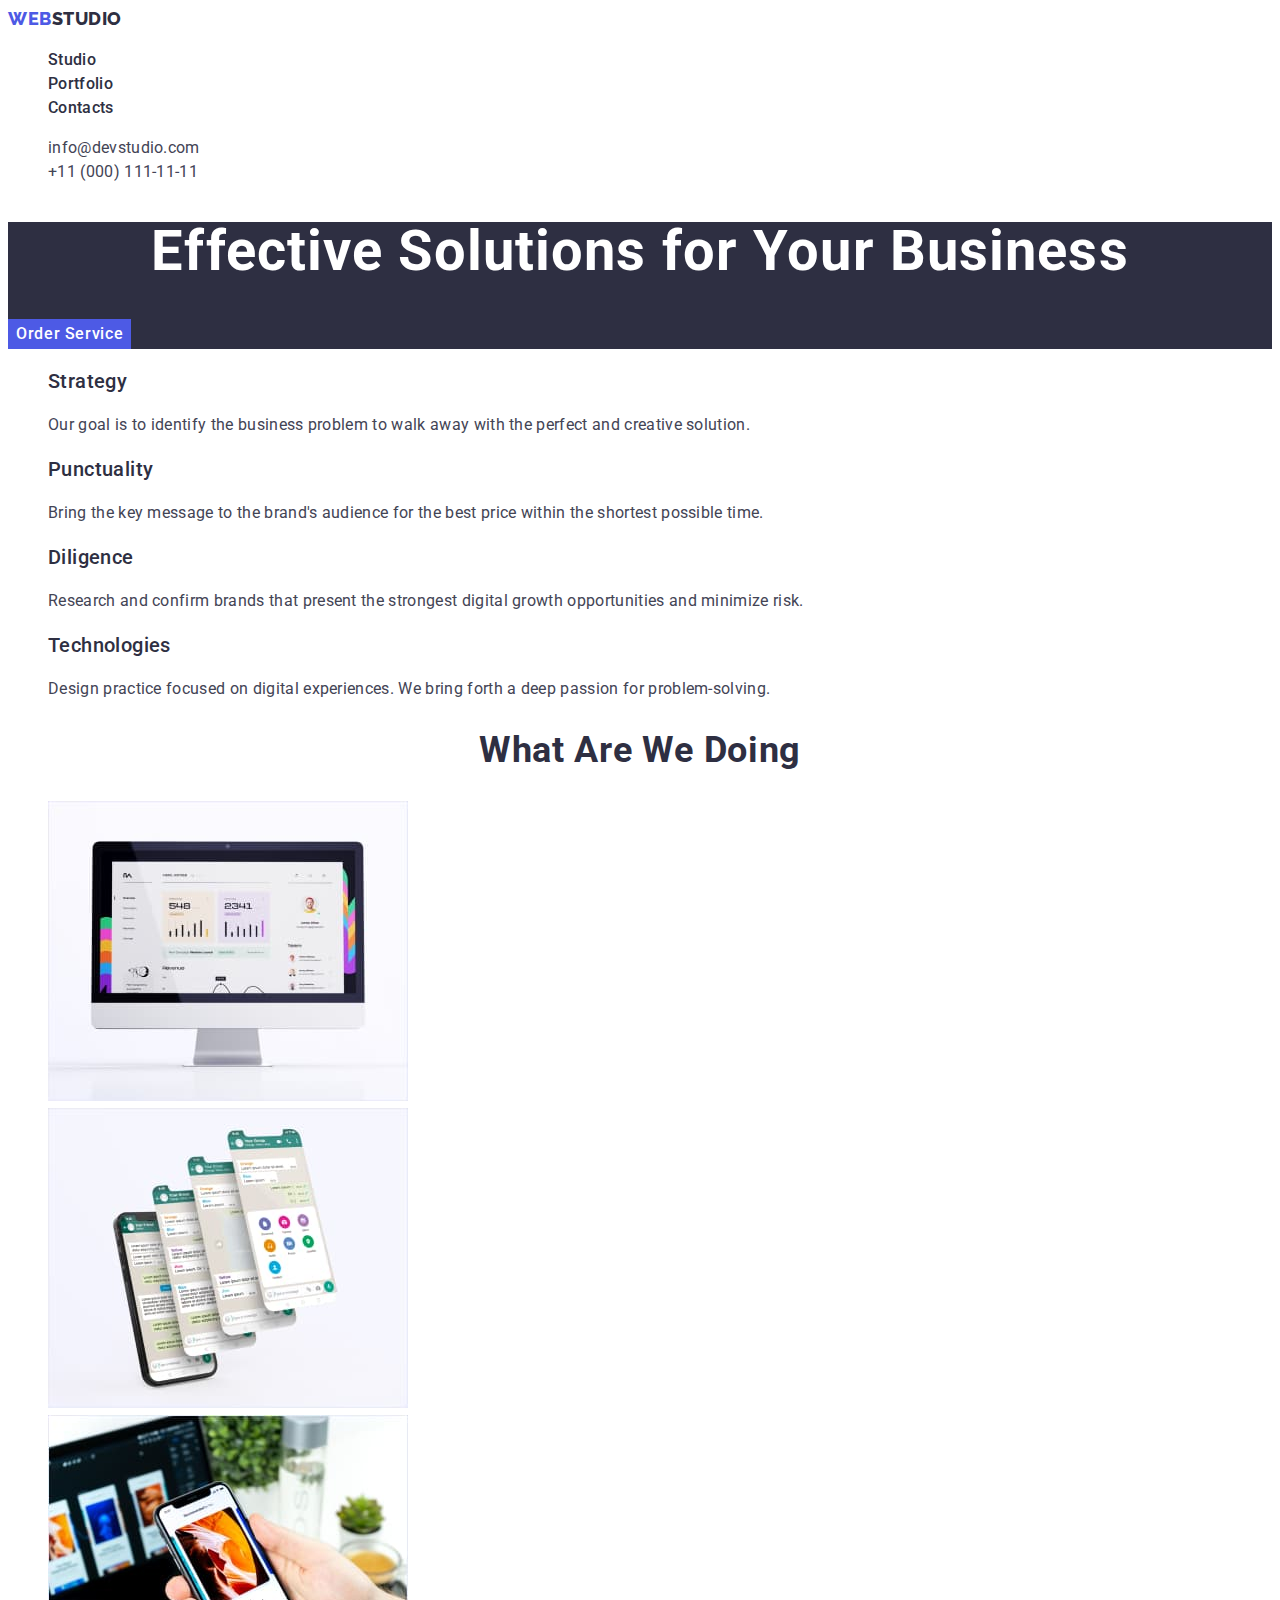
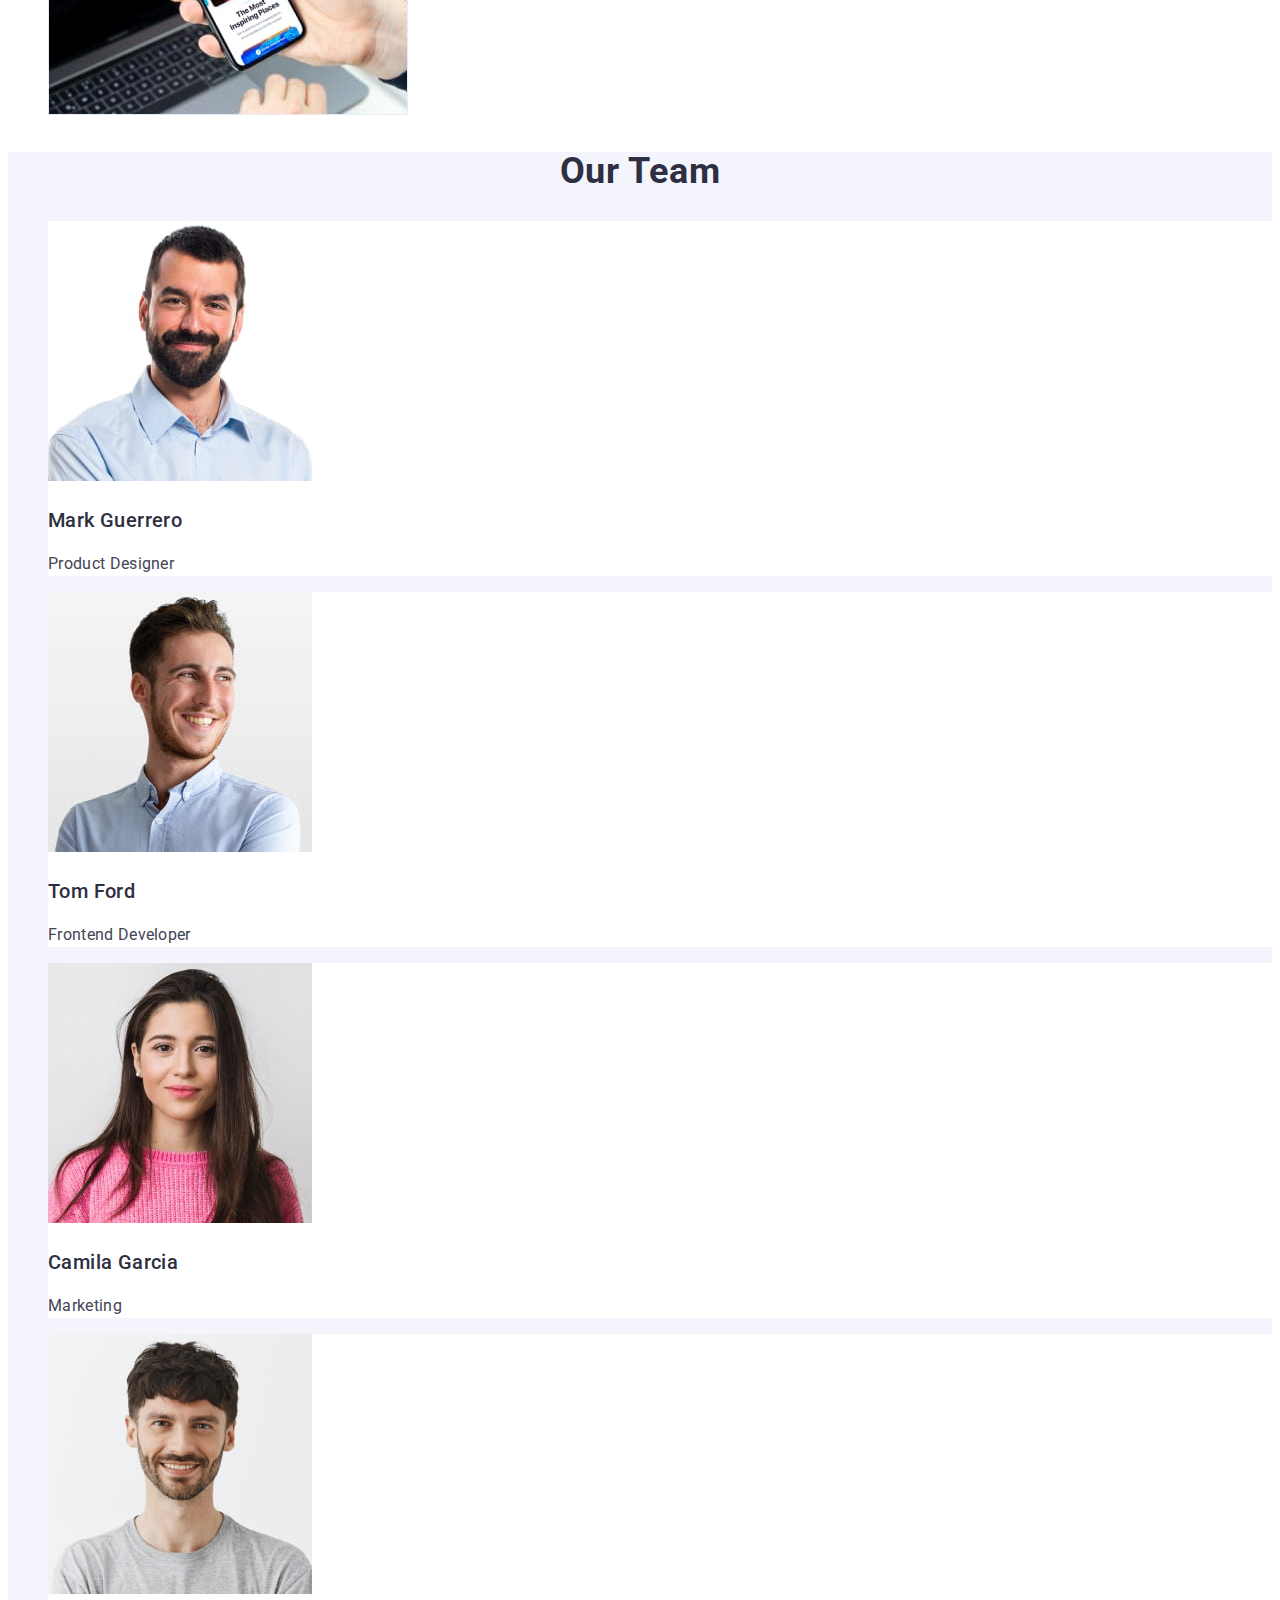
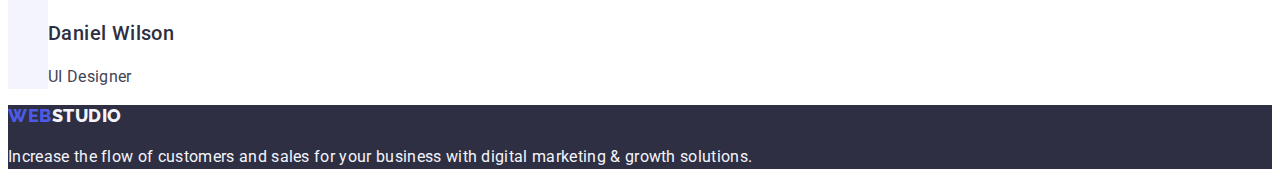
==== index.html @ 444598a2 "Initial commit" ====
<!DOCTYPE html>
<html lang="en">
  <head>
    <meta charset="UTF-8" />
    <meta http-equiv="X-UA-Compatible" content="IE=edge" />
    <meta name="viewport" content="width=device-width, initial-scale=1.0" />
    <meta
      name="description"
      content="Effective Solutions
for Your Business"
    />
    <title>Webstudio</title>
    <link rel="preconnect" href="https://fonts.googleapis.com" />
    <link rel="preconnect" href="https://fonts.gstatic.com" crossorigin />
    <link
      href="https://fonts.googleapis.com/css2?family=Raleway:wght@800&family=Roboto:wght@400;500;700&display=swap"
      rel="stylesheet"
    />
    <!-- Fav icon -->
    <link
      rel="icon"
      type="image/png"
      sizes="32x32"
      href="./images/favicon/favicon.png"
    />
    <link rel="stylesheet" href="./css/styles.css" />
  </head>
  <body class="page">
    <!-- HEADER SECTION -->
    <header class="page-header">
      <nav class="nav">
        <a href="./index.html" class="logo link"
          >Web<span class="logo-studio">Studio</span></a
        >
        <ul class="site-nav list">
          <li>
            <a href="./index.html" class="nav-link link">Studio</a>
          </li>
          <li>
            <a href="./portfolio.html" class="nav-link link">Portfolio</a>
          </li>
          <li><a href="" class="nav-link link">Contacts</a></li>
        </ul>
      </nav>
      <address class="address link">
        <ul class="list">
          <li>
            <a href="mailto:info@devstudio.com" class="address-link link"
              >info@devstudio.com</a
            >
          </li>
          <li>
            <a href="tel:+110001111111" class="address-link link"
              >+11 (000) 111-11-11</a
            >
          </li>
        </ul>
      </address>
    </header>
    <main>
      <!-- hero section -->
      <section class="hero">
        <h1 class="hero-headline">Effective Solutions for Your Business</h1>
        <button type="button" class="button-service">Order Service</button>
      </section>
      <!-- Features -->
      <section class="features">
        <h2 hidden class="features-headline">Features</h2>
        <ul class="list">
          <li class="feature-items">
            <h3 class="features-items-headline">Strategy</h3>
            <p class="features-items-text">
              Our goal is to identify the business problem to walk away with the
              perfect and creative solution.
            </p>
          </li>
          <li>
            <h3 class="features-items-headline">Punctuality</h3>
            <p class="features-items-text">
              Bring the key message to the brand's audience for the best price
              within the shortest possible time.
            </p>
          </li>
          <li>
            <h3 class="features-items-headline">Diligence</h3>
            <p class="features-items-text">
              Research and confirm brands that present the strongest digital
              growth opportunities and minimize risk.
            </p>
          </li>
          <li>
            <h3 class="features-items-headline">Technologies</h3>
            <p class="features-items-text">
              Design practice focused on digital experiences. We bring forth a
              deep passion for problem-solving.
            </p>
          </li>
        </ul>
      </section>
      <!-- What are we doing -->
      <section class="section">
        <h2 class="section-title">What are we doing</h2>
        <ul class="list">
          <li>
            <img
              src="./images/whatarewedoing/computer.jpg"
              alt="display of computer"
              width="360"
              height="300"
            />
          </li>
          <li>
            <img
              src="./images/whatarewedoing/phones.jpg"
              alt="mobile phone with many pages"
              width="360"
              height="300"
            />
          </li>
          <li>
            <img
              src="./images/whatarewedoing/phone.jpg"
              alt="mobile phone in the hand"
              width="360"
              height="300"
            />
          </li>
        </ul>
      </section>
      <!-- Our team -->
      <section class="section-team">
        <h2 class="section-title">Our Team</h2>
        <ul class="list">
          <li class="team-list">
            <img
              class="team-photos"
              src="./images/ourteam/guerrero.jpg"
              alt="Mark Guerrero-Product Designer"
              width="264"
              height="260"
            />
            <h3 class="team-items-headline">Mark Guerrero</h3>
            <p class="team-list-text">Product Designer</p>
          </li>
          <li class="team-list">
            <img
              class="team-photos"
              src="./images/ourteam/ford.jpg"
              alt="Tom Ford-Frontend Developer"
              width="264"
              height="260"
            />
            <h3 class="team-items-headline">Tom Ford</h3>
            <p class="team-list-text">Frontend Developer</p>
          </li>
          <li class="team-list">
            <img
              class="team-photos"
              src="./images/ourteam/garcia.jpg"
              alt="Camila Garcia-Marketing"
              width="264"
              height="260"
            />
            <h3 class="team-items-headline">Camila Garcia</h3>
            <p class="team-list-text">Marketing</p>
          </li>
          <li class="team-list">
            <img
              src="./images/ourteam/wilson.jpg"
              alt="Daniel Wilson-UI Designer"
              width="264"
              height="260"
            />
            <h3 class="team-items-headline">Daniel Wilson</h3>
            <p class="team-list-text">UI Designer</p>
          </li>
        </ul>
      </section>
    </main>
    <!-- Footer -->
    <footer class="footer">
      <a href="./index.html" class="footer-logo link"
        >Web<span class="footer-logo-studio">Studio</span></a
      >
      <p class="footer-text">
        Increase the flow of customers and sales for your business with digital
        marketing & growth solutions.
      </p>
    </footer>
  </body>
</html>
---- css/styles.css ----
:root {
--primary-text-colour: #434455;
--title-text-colour: #2E2F42; 
--accent-colour: #4D5AE5;
--hoover-color: #404BBF;
--primary-bakground-color: #fff;
--secondary-background-color: #F4F4FD;

}

body{
    background-color: #fff;
    color: var(--primary-text-colour);
    font-family: Roboto, sans-serif;
    letter-spacing: 0.02em;
    font-size: 16px;
    line-height: 1.5;
}

.list{
    list-style: none;
}
/* main color of text #2E2F42  */
/* secondary colour of text #434455 */
/* white */
/* emphisis #4D5AE5 */
/* secondary color of background #F4F4FD */
/* logo */
.logo{
    color: var(--accent-colour);
    font-family: "Raleway", sans-serif;
    text-transform: uppercase;
    font-weight: 800;
    font-size: 18px;
    line-height: 1.17;
    text-decoration: none;
    letter-spacing: 0.03em

}
.logo-studio{
    color: var(--title-text-colour)
}

.link{
    text-decoration: none;
}

/* site-nav */

 .nav-link {
    color: var(--title-text-colour);
font-weight: 500;
font-size: 16px;
line-height: 1.5;
 }
 .nav-link:hover,
 .nav-link:focus {
    color: var(--hoover-color);
 }
 .address{
    font-style: normal
 }
 .address-link {
    color: var(--primary-text-colour);
    font-size: 16px;
    line-height: 1.5;
 }

 .address-link:hover,
 .address-link:focus{
    color: var(--hoover-color);
 }
 /* section */
 .section-title{
    color: var(--title-text-colour);
    font-size: 36px;
    line-height: 1.11;
/* identical to box height, or 111% */

text-align: center;
letter-spacing: 0.02em;
text-transform: capitalize;
 }

 /* button */
 .button-service{
    background-color: var(--accent-colour);
    color: var(--primary-bakground-color);
    font-family: "Roboto", sans-serif;
    border-color: transparent;
    font-weight: 500;
    font-size: 16px;
    line-height: 1.5;
    letter-spacing: 0.04em;
    cursor: pointer;
 }
.button-service:hover,
.button-service:focus{
background-color: var(--hoover-color);
}
 /* hero section */
 .hero{
    background-color: var(--title-text-colour);
 }
 .hero-headline{
    color:var(--primary-bakground-color);
    font-size: 56px;
    line-height: 1.07;
    text-align: center;
    letter-spacing: 0.02em
    
 }

 

 /* features section */
 
.features-items-headline{
    color: var(--title-text-colour);
    font-weight: 500;
    font-size: 20px;
    line-height: 1.2;
    letter-spacing: 0.02em
}
.features-items-text{
    color: var(--primary-text-colour);
}

/* What are we doing section */


/* out team */
.section-team{
    background-color: var(--secondary-background-color);
}
.team-items-headline{
    color: var(--title-text-colour);
    font-weight: 500;
    font-size: 20px;
    line-height: 1.2;
    letter-spacing: 0.02em
}
.team-list-text{
    color: var(--primary-text-colour);
    
}
.team-list{
    background-color: var(--primary-bakground-color)}

/* footer */
.footer-logo{
    color: var(--accent-colour);
    font-family: "Raleway", sans-serif;
    text-transform: uppercase;
    font-weight: 800;
    font-size: 18px;
    line-height: 1.17;
    letter-spacing: 0.03em;

}
.footer-logo-studio{
    color: var(--secondary-background-color);
}
.footer{
    background-color: #2E2F42;
}
.footer-text{
    color: var(--secondary-background-color);
}








/**
  |============================
  | Portfolio
  |============================
*/

.portfolio-buttons{
    background-color: var(--secondary-background-color);
    color: #4D5AE5;
    font-family: "Roboto", sans-serif;
    border-color: transparent;
    font-weight: 500;
    font-size: 16px;
    line-height: 1.5;
    letter-spacing: 0.04em;
    cursor: pointer

}

.portfolio-buttons:hover,
.portfolio-buttons:focus{
    background-color: var(--hoover-color);
    color: var(--white-color);
}



.portfolio-title{
    font-weight: 500;
    font-size: 20px;
    line-height: 1.2;
    letter-spacing: 0.02em;
    color: var(--title-text-colour)
}

.portfolio-text{
    font-size: 16px;
    line-height: 1.5;
    letter-spacing: 0.02em;
    color: var(--primary-text-colour);
}
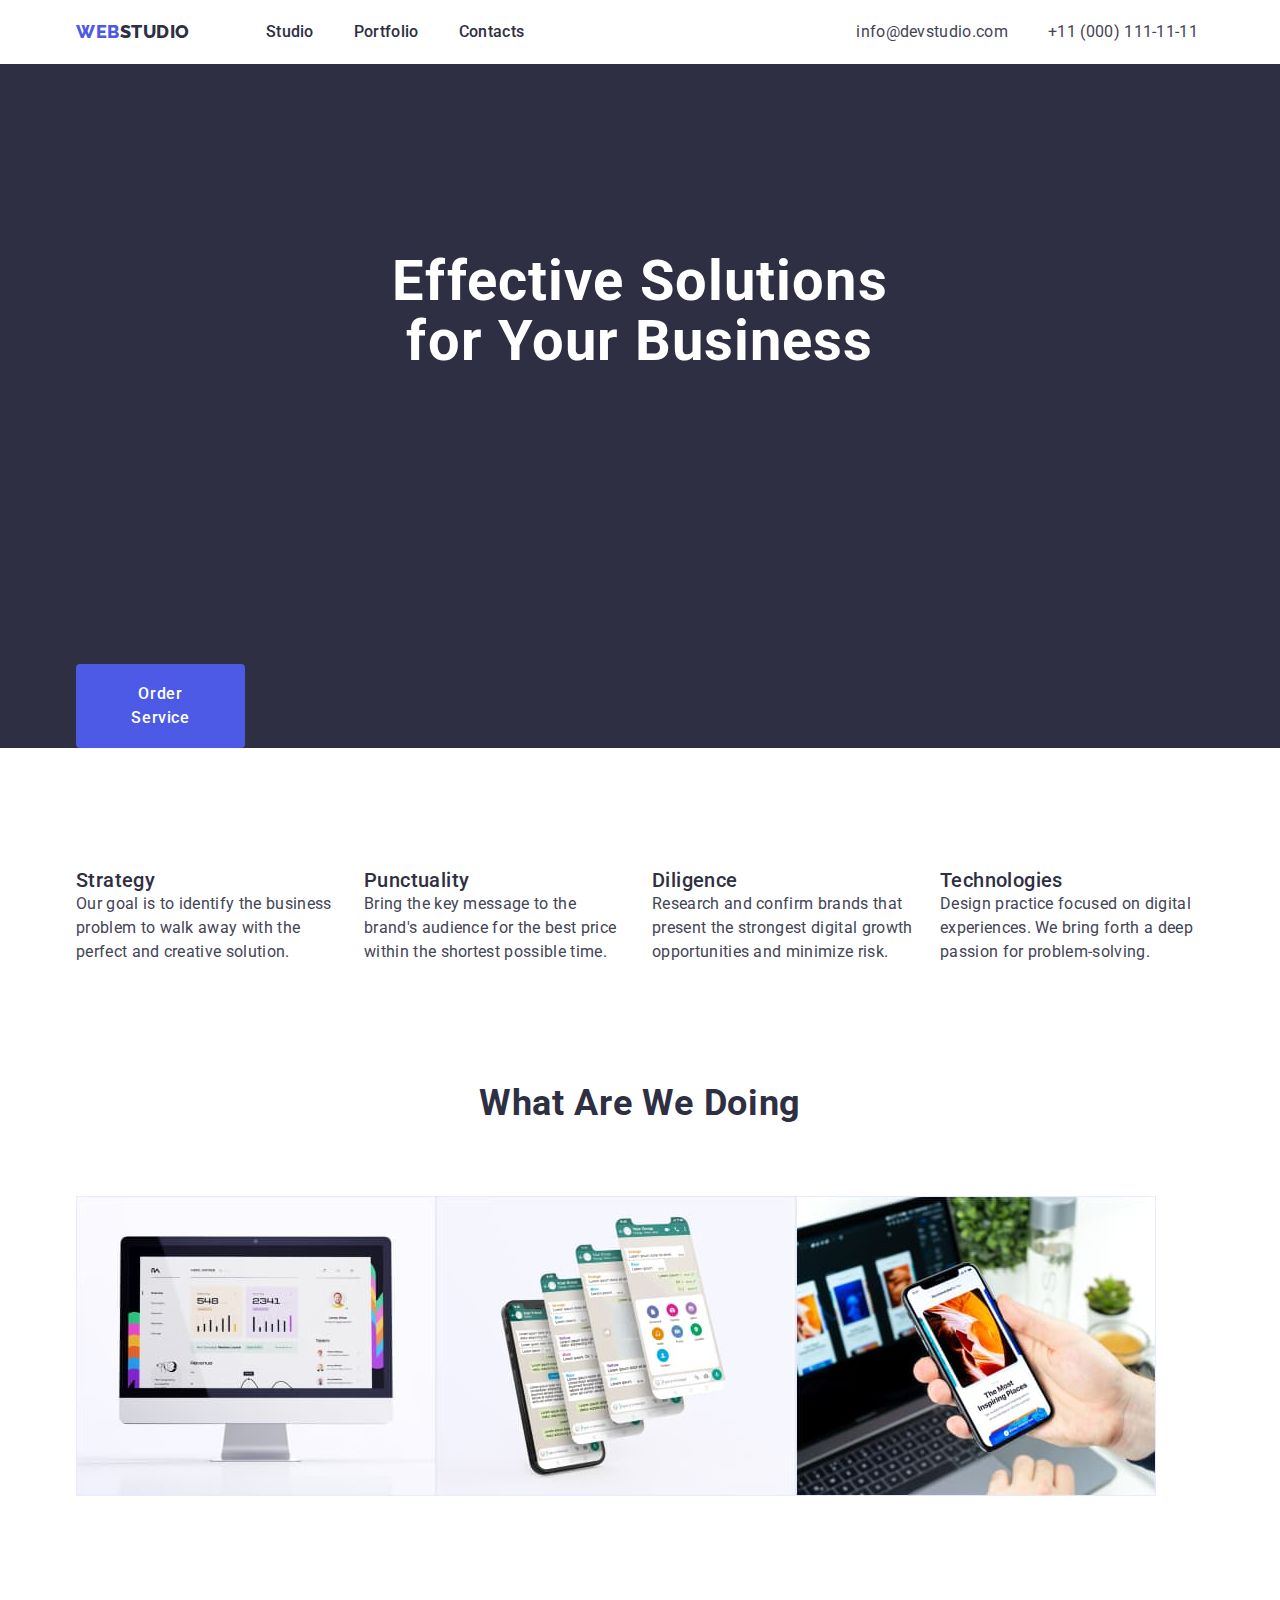
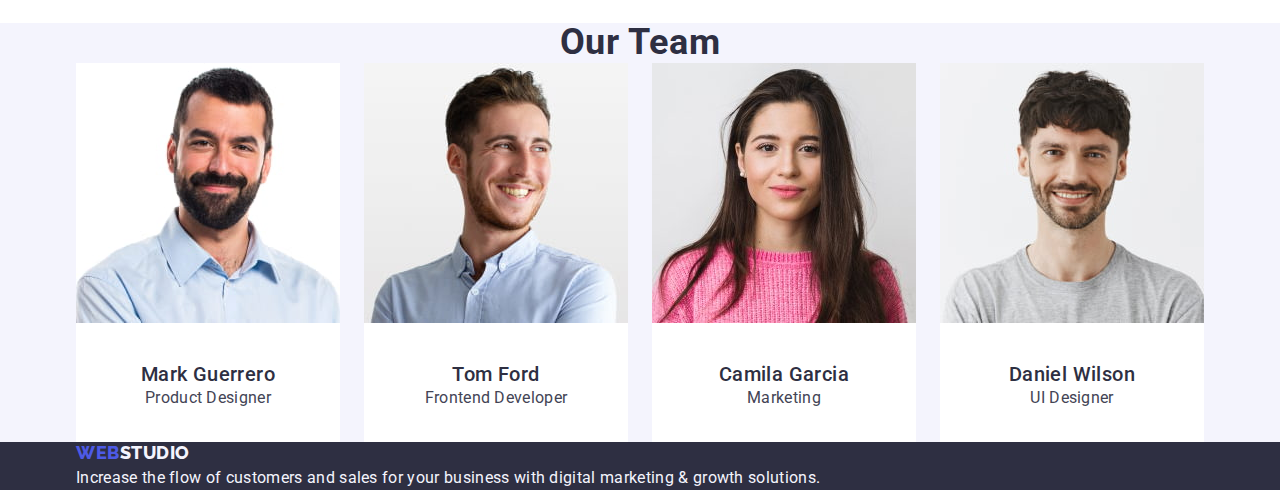
==== commit 2cfbc02e: "flex box" ====
--- a/index.html
+++ b/index.html
@@ -12,6 +12,8 @@
     <title>Webstudio</title>
     <link rel="preconnect" href="https://fonts.googleapis.com" />
     <link rel="preconnect" href="https://fonts.gstatic.com" crossorigin />
+    <!-- normilize -->
+    <link rel="stylesheet" href="https://cdn.jsdelivr.net/npm/modern-normalize@1.1.0/modern-normalize.min.css">
     <link
       href="https://fonts.googleapis.com/css2?family=Raleway:wght@800&family=Roboto:wght@400;500;700&display=swap"
       rel="stylesheet"
@@ -27,46 +29,51 @@
   </head>
   <body class="page">
     <!-- HEADER SECTION -->
-    <header class="page-header">
+    <header class="header">
+      <div  class="container main-nav">
       <nav class="nav">
         <a href="./index.html" class="logo link"
           >Web<span class="logo-studio">Studio</span></a
         >
         <ul class="site-nav list">
-          <li>
+          <li class="nav-item">
             <a href="./index.html" class="nav-link link">Studio</a>
           </li>
-          <li>
+          <li class="nav-item">
             <a href="./portfolio.html" class="nav-link link">Portfolio</a>
-          </li>
+          </li class="nav-item">
           <li><a href="" class="nav-link link">Contacts</a></li>
         </ul>
       </nav>
       <address class="address link">
-        <ul class="list">
-          <li>
+        <ul class="list address-list">
+          <li class="address-item">
             <a href="mailto:info@devstudio.com" class="address-link link"
               >info@devstudio.com</a
             >
           </li>
-          <li>
+          <li class="address-item">
             <a href="tel:+110001111111" class="address-link link"
               >+11 (000) 111-11-11</a
             >
           </li>
         </ul>
       </address>
+    </div>
     </header>
     <main>
       <!-- hero section -->
       <section class="hero">
+        <div  class="container">
         <h1 class="hero-headline">Effective Solutions for Your Business</h1>
         <button type="button" class="button-service">Order Service</button>
+      </div>
       </section>
       <!-- Features -->
       <section class="features">
+        <div  class="container">
         <h2 hidden class="features-headline">Features</h2>
-        <ul class="list">
+        <ul class="feature-list list">
           <li class="feature-items">
             <h3 class="features-items-headline">Strategy</h3>
             <p class="features-items-text">
@@ -74,21 +81,21 @@
               perfect and creative solution.
             </p>
           </li>
-          <li>
+          <li class="feature-items">
             <h3 class="features-items-headline">Punctuality</h3>
             <p class="features-items-text">
               Bring the key message to the brand's audience for the best price
               within the shortest possible time.
             </p>
           </li>
-          <li>
+          <li class="feature-items">
             <h3 class="features-items-headline">Diligence</h3>
             <p class="features-items-text">
               Research and confirm brands that present the strongest digital
               growth opportunities and minimize risk.
             </p>
           </li>
-          <li>
+          <li class="feature-items">
             <h3 class="features-items-headline">Technologies</h3>
             <p class="features-items-text">
               Design practice focused on digital experiences. We bring forth a
@@ -96,11 +103,13 @@
             </p>
           </li>
         </ul>
+      </div>
       </section>
       <!-- What are we doing -->
       <section class="section">
+        <div  class="container">
         <h2 class="section-title">What are we doing</h2>
-        <ul class="list">
+        <ul class="list doing-list">
           <li>
             <img
               src="./images/whatarewedoing/computer.jpg"
@@ -126,12 +135,14 @@
             />
           </li>
         </ul>
+      </div>
       </section>
       <!-- Our team -->
       <section class="section-team">
-        <h2 class="section-title">Our Team</h2>
-        <ul class="list">
-          <li class="team-list">
+        <div  class="container">
+        <h2 class="section-title team-title">Our Team</h2>
+        <ul class="list team-list">
+          <li class="team-items">
             <img
               class="team-photos"
               src="./images/ourteam/guerrero.jpg"
@@ -139,10 +150,12 @@
               width="264"
               height="260"
             />
+            <div class="team-content">
             <h3 class="team-items-headline">Mark Guerrero</h3>
             <p class="team-list-text">Product Designer</p>
-          </li>
-          <li class="team-list">
+          </div>
+          </li>
+          <li class="team-items">
             <img
               class="team-photos"
               src="./images/ourteam/ford.jpg"
@@ -150,10 +163,12 @@
               width="264"
               height="260"
             />
+            <div class="team-content">
             <h3 class="team-items-headline">Tom Ford</h3>
             <p class="team-list-text">Frontend Developer</p>
-          </li>
-          <li class="team-list">
+            </div>
+          </li>
+          <li class="team-items">
             <img
               class="team-photos"
               src="./images/ourteam/garcia.jpg"
@@ -161,24 +176,30 @@
               width="264"
               height="260"
             />
+            <div class="team-content">
             <h3 class="team-items-headline">Camila Garcia</h3>
             <p class="team-list-text">Marketing</p>
-          </li>
-          <li class="team-list">
+            </div>
+          </li>
+          <li class="team-items">
             <img
               src="./images/ourteam/wilson.jpg"
               alt="Daniel Wilson-UI Designer"
               width="264"
               height="260"
             />
+            <div class="team-content">
             <h3 class="team-items-headline">Daniel Wilson</h3>
             <p class="team-list-text">UI Designer</p>
-          </li>
-        </ul>
+            </div>
+          </li>
+        </ul>
+      </div>
       </section>
     </main>
     <!-- Footer -->
     <footer class="footer">
+      <div  class="container">
       <a href="./index.html" class="footer-logo link"
         >Web<span class="footer-logo-studio">Studio</span></a
       >
@@ -186,6 +207,7 @@
         Increase the flow of customers and sales for your business with digital
         marketing & growth solutions.
       </p>
+    </div>
     </footer>
   </body>
 </html>
--- a/css/styles.css
+++ b/css/styles.css
@@ -5,7 +5,6 @@
 --hoover-color: #404BBF;
 --primary-bakground-color: #fff;
 --secondary-background-color: #F4F4FD;
-
 }
 
 body{
@@ -16,6 +15,27 @@
     font-size: 16px;
     line-height: 1.5;
 }
+
+/* reset strart */
+h1,h2,h3,h4,h5,h6,p{
+    margin: 0;
+}
+
+a{
+    text-decoration: none;
+    color: currentColor;
+}
+
+ul{
+    margin: 0;
+    padding: 0;
+    list-style: none;
+
+}
+botton{
+    cursor: pointer
+}
+
 
 .list{
     list-style: none;
@@ -46,12 +66,39 @@
 }
 
 /* site-nav */
+.container{ 
+    width: 1158px;
+    margin-left: auto ;
+    margin-right: auto;
+    padding-left: 15px;
+    padding-right: 15px;
+}
+.main-nav{
+    display: flex;
+    align-items: center;
+}
+.nav{
+    display: flex;
+    align-items: center;
+}
+.site-nav{
+    display: flex;
+    margin-left: 76px;
+}
+
+.nav-item:not(:last-child){
+    margin-right: 40px;
+}
 
  .nav-link {
+    display: block;
+    padding-top: 20px;
+    padding-bottom: 20px;
+
     color: var(--title-text-colour);
-font-weight: 500;
-font-size: 16px;
-line-height: 1.5;
+    font-weight: 500;
+    font-size: 16px;
+    line-height: 1.5;
  }
  .nav-link:hover,
  .nav-link:focus {
@@ -60,7 +107,19 @@
  .address{
     font-style: normal
  }
+
+.address-list{
+    display: flex;
+    margin-left: 332px;
+
+}
+
+.address-item + .address-item{
+    margin-left: 40px;
+}
+
  .address-link {
+    display: block;
     color: var(--primary-text-colour);
     font-size: 16px;
     line-height: 1.5;
@@ -75,11 +134,11 @@
     color: var(--title-text-colour);
     font-size: 36px;
     line-height: 1.11;
-/* identical to box height, or 111% */
-
-text-align: center;
-letter-spacing: 0.02em;
-text-transform: capitalize;
+    text-align: center;
+    letter-spacing: 0.02em;
+    text-transform: capitalize;
+
+
  }
 
  /* button */
@@ -93,6 +152,14 @@
     line-height: 1.5;
     letter-spacing: 0.04em;
     cursor: pointer;
+
+    
+    padding: 16px 32px;
+    width: 169px;
+    border-radius: 4px;
+    margin-left: auto;
+    margin-right: auto;
+
  }
 .button-service:hover,
 .button-service:focus{
@@ -107,14 +174,27 @@
     font-size: 56px;
     line-height: 1.07;
     text-align: center;
-    letter-spacing: 0.02em
+    letter-spacing: 0.02em;
+    width: 496px;
+    margin-left: auto;
+    margin-right: auto;
+    padding-top: 188px;
+    padding-bottom: 292px;
     
  }
 
  
 
  /* features section */
- 
+ .feature-list{
+    display: flex;
+    margin-top: 120px;
+    margin-bottom: 120px;
+ }
+
+ .feature-items:not(:last-child){
+    margin-right: 24px;
+ }
 .features-items-headline{
     color: var(--title-text-colour);
     font-weight: 500;
@@ -124,14 +204,32 @@
 }
 .features-items-text{
     color: var(--primary-text-colour);
+    width: 264px;
 }
 
 /* What are we doing section */
-
+.doing-list{
+    display: flex;
+    margin-top: 72px;
+    margin-bottom: 120px;
+}
 
 /* out team */
+.team-list{
+    display: flex;
+}
+.team-items:not(:last-child){
+    margin-right: 24px;
+}
+
+
 .section-team{
     background-color: var(--secondary-background-color);
+}
+.team-content{
+    width: 232px;
+    margin: 32px 16px;
+    text-align: center;
 }
 .team-items-headline{
     color: var(--title-text-colour);
@@ -144,10 +242,11 @@
     color: var(--primary-text-colour);
     
 }
-.team-list{
+.team-items{
     background-color: var(--primary-bakground-color)}
 
 /* footer */
+
 .footer-logo{
     color: var(--accent-colour);
     font-family: "Raleway", sans-serif;
@@ -160,6 +259,7 @@
 }
 .footer-logo-studio{
     color: var(--secondary-background-color);
+    
 }
 .footer{
     background-color: #2E2F42;
@@ -180,7 +280,10 @@
   | Portfolio
   |============================
 */
-
+.portfolio-list-button{
+    display: flex;
+
+}
 .portfolio-buttons{
     background-color: var(--secondary-background-color);
     color: #4D5AE5;
@@ -200,7 +303,12 @@
     color: var(--white-color);
 }
 
-
+.portfolio-list-works{
+    display: flex;
+    flex-wrap: wrap;
+    row-gap: 48px;
+    column-gap: 24px;
+}
 
 .portfolio-title{
     font-weight: 500;
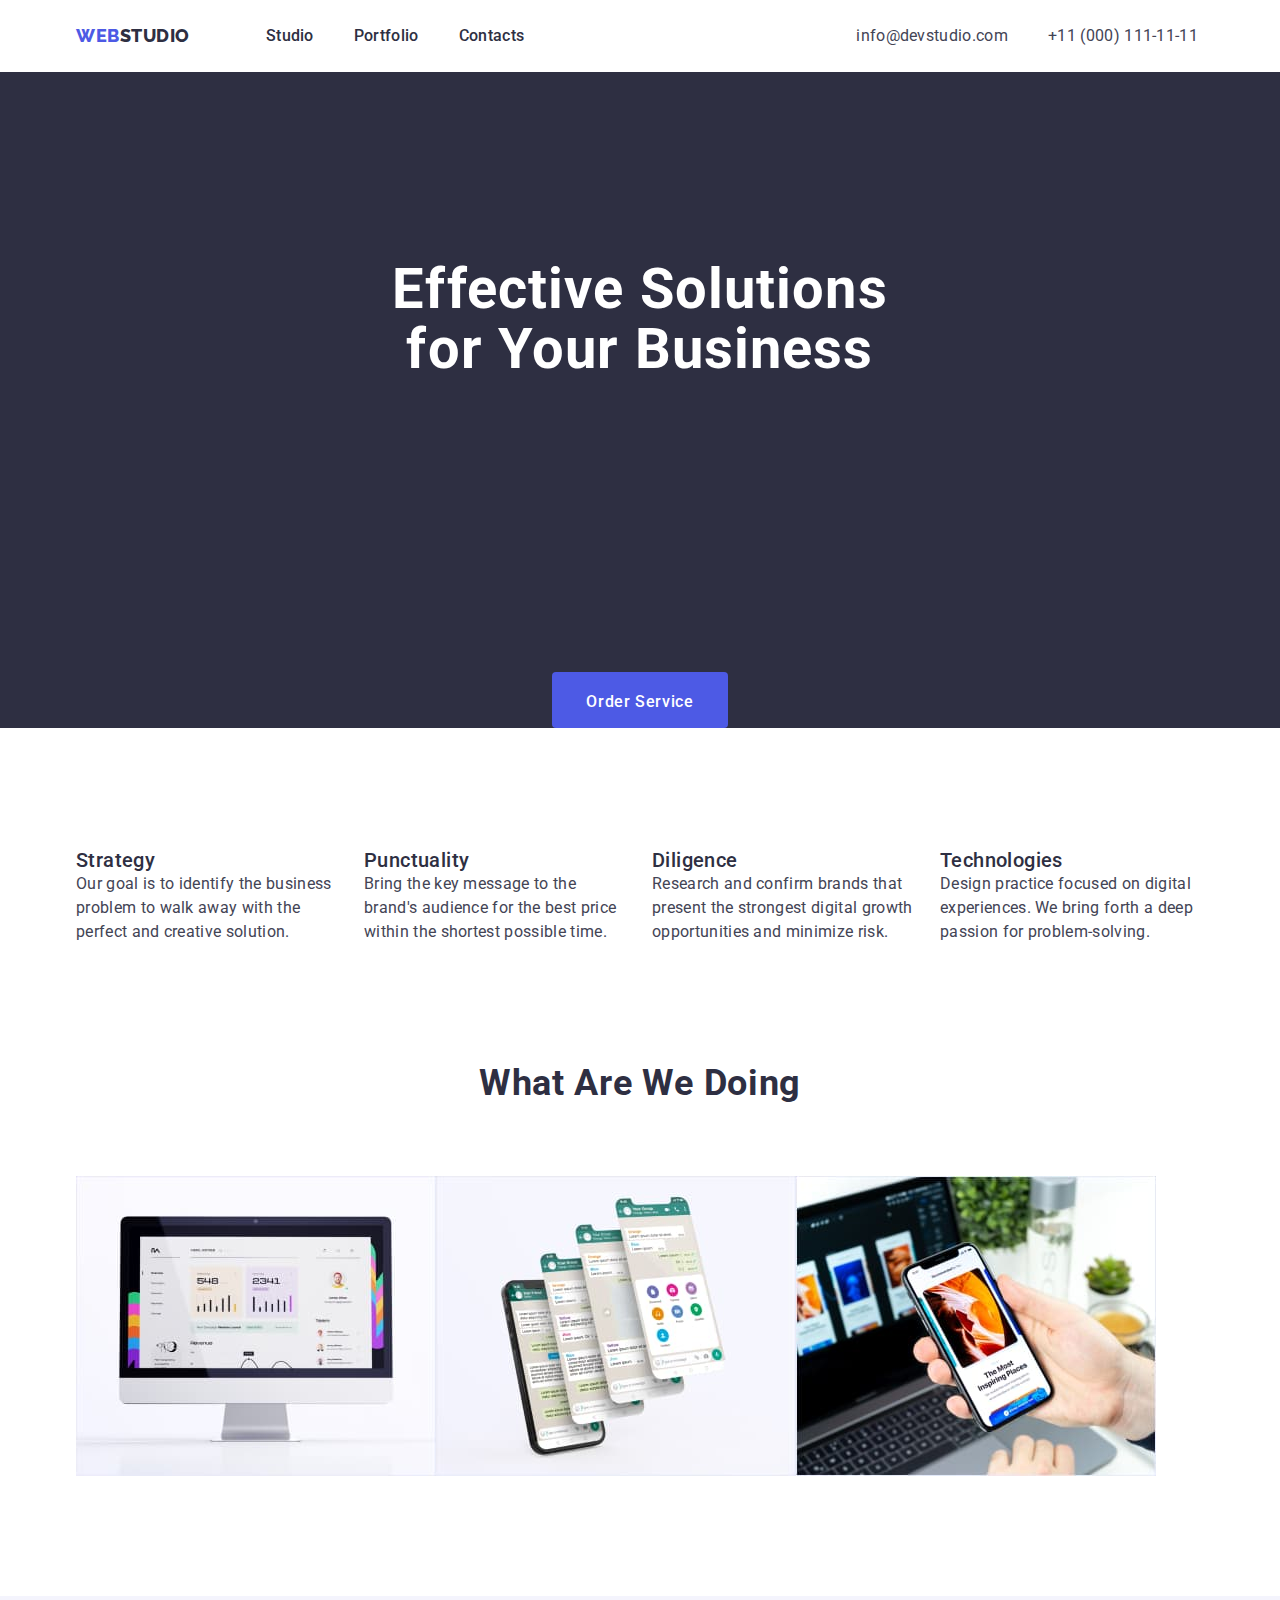
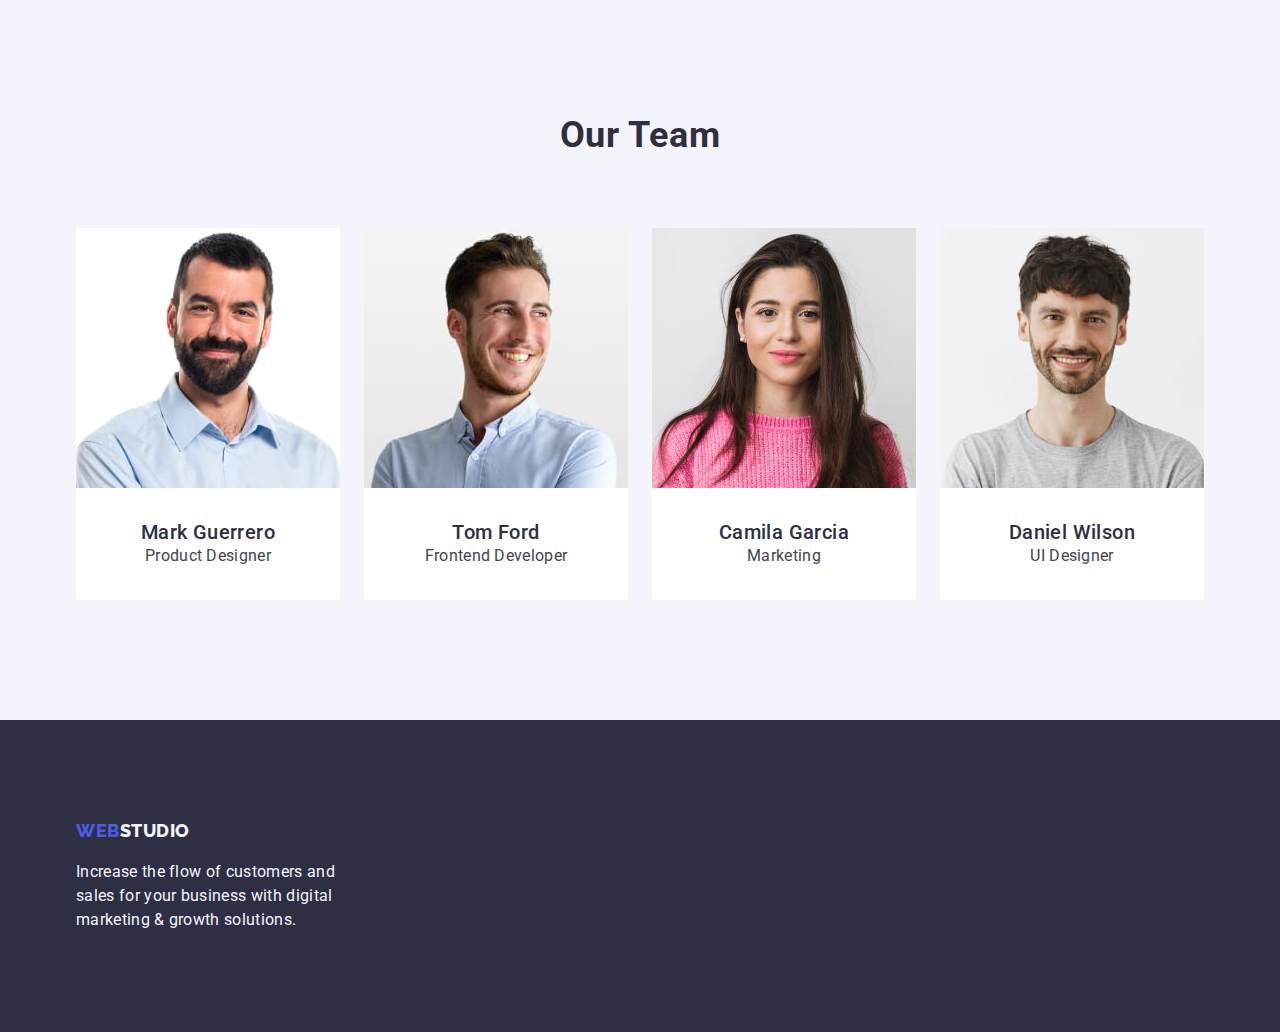
==== commit b767fc52: "flexbox" ====
--- a/index.html
+++ b/index.html
@@ -199,7 +199,7 @@
     </main>
     <!-- Footer -->
     <footer class="footer">
-      <div  class="container">
+      <div  class="container footer-flex">
       <a href="./index.html" class="footer-logo link"
         >Web<span class="footer-logo-studio">Studio</span></a
       >
--- a/css/styles.css
+++ b/css/styles.css
@@ -5,6 +5,7 @@
 --hoover-color: #404BBF;
 --primary-bakground-color: #fff;
 --secondary-background-color: #F4F4FD;
+--portfolio-images-gap: 24px
 }
 
 body{
@@ -36,6 +37,10 @@
     cursor: pointer
 }
 
+img{
+    display: block;
+    width: 100%;
+}
 
 .list{
     list-style: none;
@@ -92,8 +97,8 @@
 
  .nav-link {
     display: block;
-    padding-top: 20px;
-    padding-bottom: 20px;
+    padding-top: 24px;
+    padding-bottom: 24px;
 
     color: var(--title-text-colour);
     font-weight: 500;
@@ -143,6 +148,9 @@
 
  /* button */
  .button-service{
+    display: flex;
+    margin: 0 auto;
+
     background-color: var(--accent-colour);
     color: var(--primary-bakground-color);
     font-family: "Roboto", sans-serif;
@@ -155,10 +163,9 @@
 
     
     padding: 16px 32px;
-    width: 169px;
+    min-width: 169px;
+    height: 56px;
     border-radius: 4px;
-    margin-left: auto;
-    margin-right: auto;
 
  }
 .button-service:hover,
@@ -215,8 +222,15 @@
 }
 
 /* out team */
+
+.team-title{
+    padding-top: 120px;
+    padding-bottom: 72px;
+}
+
 .team-list{
     display: flex;
+    padding-bottom: 120px;
 }
 .team-items:not(:last-child){
     margin-right: 24px;
@@ -246,6 +260,11 @@
     background-color: var(--primary-bakground-color)}
 
 /* footer */
+
+.footer-flex{
+    padding-top: 100px;
+    padding-bottom: 100px;
+}
 
 .footer-logo{
     color: var(--accent-colour);
@@ -266,6 +285,8 @@
 }
 .footer-text{
     color: var(--secondary-background-color);
+    width: 264px;
+    padding-top: 16px;
 }
 
 
@@ -280,8 +301,17 @@
   | Portfolio
   |============================
 */
+
 .portfolio-list-button{
     display: flex;
+    min-width: 586px;
+
+    margin-left: auto;
+    margin-right: auto;
+    justify-content: center;
+    padding-top: 96px;
+    padding-bottom: 72px;
+    
 
 }
 .portfolio-buttons{
@@ -289,12 +319,21 @@
     color: #4D5AE5;
     font-family: "Roboto", sans-serif;
     border-color: transparent;
+    border: 1px solid #E7E9FC;
+    border-radius: 4px;
     font-weight: 500;
     font-size: 16px;
     line-height: 1.5;
     letter-spacing: 0.04em;
-    cursor: pointer
-
+    cursor: pointer;
+    display: flex;
+    padding: 12px 24px;
+    
+
+}
+
+.portfolio-items-button:not(:last-child){
+    margin-right: 24px;
 }
 
 .portfolio-buttons:hover,
@@ -304,18 +343,36 @@
 }
 
 .portfolio-list-works{
+    padding: 0;
+    margin: 0;
+
     display: flex;
     flex-wrap: wrap;
-    row-gap: 48px;
-    column-gap: 24px;
-}
+
+    margin-left: calc( -1 * var(--portfolio-images-gap));
+    margin-top: calc(-1 * var(--portfolio-images-gap));
+    margin-top: 72px;
+    margin-bottom: 120px;
+    
+}
+
+.portfolio-list-works > .items{
+    flex-basis: calc(100% / 3 - 24px);
+    margin-left: var(--portfolio-images-gap);
+    margin-top: var(--portfolio-images-gap);
+}
+
+.cart-thumb{
+border: 1px solid #E7E9FC;
+}
+
 
 .portfolio-title{
     font-weight: 500;
     font-size: 20px;
     line-height: 1.2;
     letter-spacing: 0.02em;
-    color: var(--title-text-colour)
+    color: var(--title-text-colour);
 }
 
 .portfolio-text{
@@ -323,4 +380,10 @@
     line-height: 1.5;
     letter-spacing: 0.02em;
     color: var(--primary-text-colour);
-}
+    margin-top: 8px;
+}
+
+.cart-content{
+padding: 0px 16px;
+margin: 32px 0;
+}
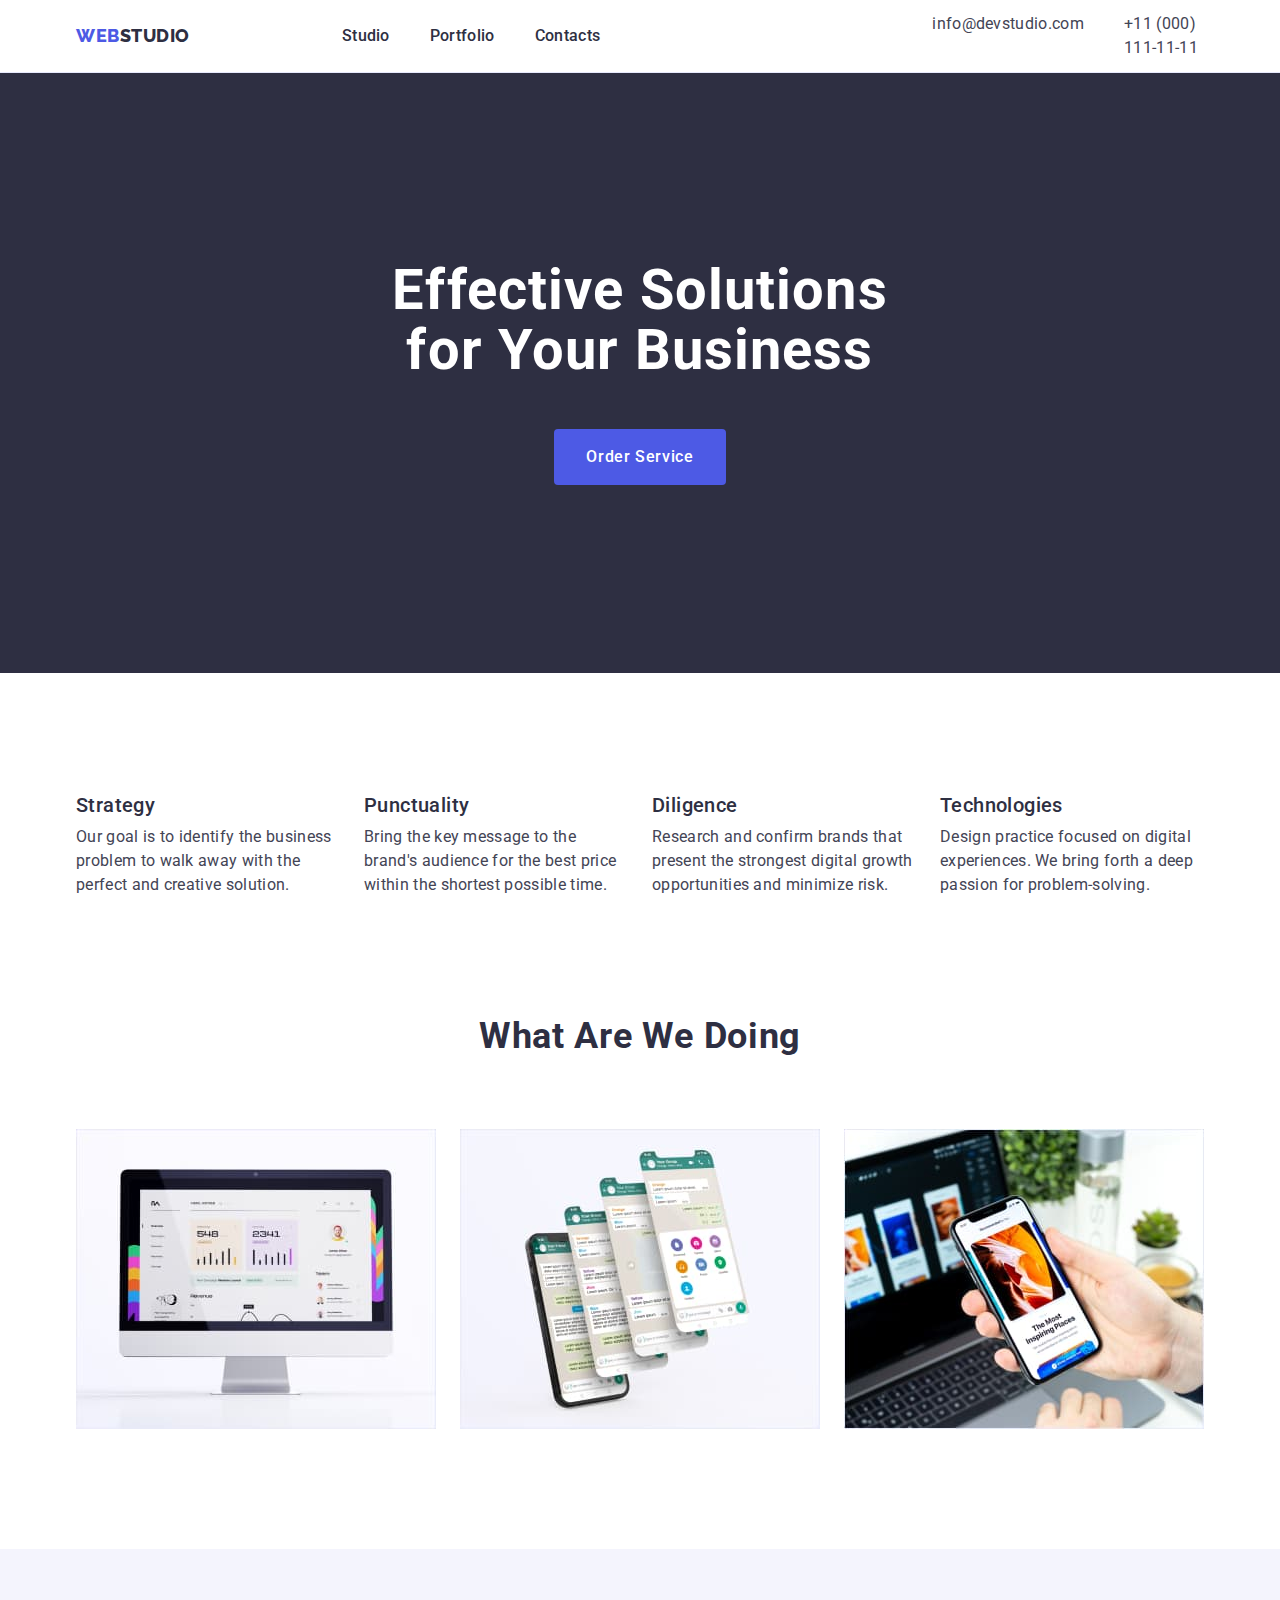
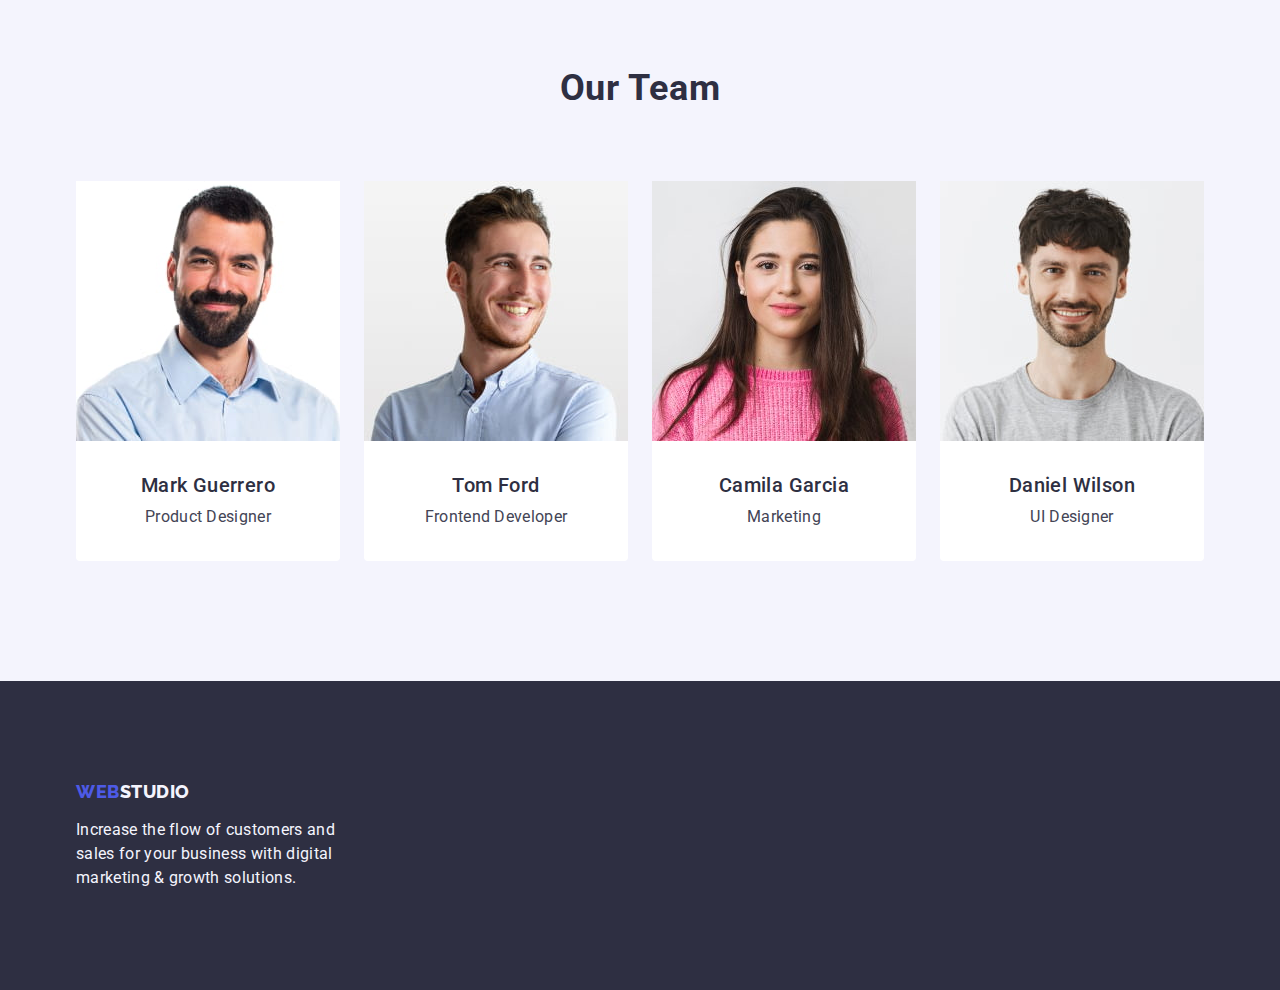
==== commit 64b5653b: "correction" ====
--- a/index.html
+++ b/index.html
@@ -14,6 +14,7 @@
     <link rel="preconnect" href="https://fonts.gstatic.com" crossorigin />
     <!-- normilize -->
     <link rel="stylesheet" href="https://cdn.jsdelivr.net/npm/modern-normalize@1.1.0/modern-normalize.min.css">
+    <link rel="stylesheet" href="./css/styles.css" />
     <link
       href="https://fonts.googleapis.com/css2?family=Raleway:wght@800&family=Roboto:wght@400;500;700&display=swap"
       rel="stylesheet"
@@ -25,7 +26,6 @@
       sizes="32x32"
       href="./images/favicon/favicon.png"
     />
-    <link rel="stylesheet" href="./css/styles.css" />
   </head>
   <body class="page">
     <!-- HEADER SECTION -->
@@ -106,11 +106,11 @@
       </div>
       </section>
       <!-- What are we doing -->
-      <section class="section">
-        <div  class="container">
-        <h2 class="section-title">What are we doing</h2>
+      <section class="section section-doing">
+        <div  class="container">
+        <h2 class="section-title title-doing">What are we doing</h2>
         <ul class="list doing-list">
-          <li>
+          <li class="doing-items">
             <img
               src="./images/whatarewedoing/computer.jpg"
               alt="display of computer"
@@ -118,7 +118,7 @@
               height="300"
             />
           </li>
-          <li>
+          <li class="doing-items">
             <img
               src="./images/whatarewedoing/phones.jpg"
               alt="mobile phone with many pages"
@@ -126,7 +126,7 @@
               height="300"
             />
           </li>
-          <li>
+          <li class="doing-items">
             <img
               src="./images/whatarewedoing/phone.jpg"
               alt="mobile phone in the hand"
--- a/css/styles.css
+++ b/css/styles.css
@@ -59,7 +59,8 @@
     font-size: 18px;
     line-height: 1.17;
     text-decoration: none;
-    letter-spacing: 0.03em
+    letter-spacing: 0.03em;
+    margin-right: 76px
 
 }
 .logo-studio{
@@ -71,6 +72,10 @@
 }
 
 /* site-nav */
+
+.header{
+    border-bottom: 1px solid #e7e9fc
+}
 .container{ 
     width: 1158px;
     margin-left: auto ;
@@ -81,10 +86,12 @@
 .main-nav{
     display: flex;
     align-items: center;
+    
 }
 .nav{
     display: flex;
     align-items: center;
+    
 }
 .site-nav{
     display: flex;
@@ -93,6 +100,7 @@
 
 .nav-item:not(:last-child){
     margin-right: 40px;
+    gap: 40px
 }
 
  .nav-link {
@@ -121,6 +129,7 @@
 
 .address-item + .address-item{
     margin-left: 40px;
+    gap: 40px;
 }
 
  .address-link {
@@ -148,20 +157,21 @@
 
  /* button */
  .button-service{
-    display: flex;
+    display: block;
     margin: 0 auto;
 
     background-color: var(--accent-colour);
     color: var(--primary-bakground-color);
     font-family: "Roboto", sans-serif;
     border-color: transparent;
+    border: none;
     font-weight: 500;
     font-size: 16px;
     line-height: 1.5;
     letter-spacing: 0.04em;
     cursor: pointer;
 
-    
+    margin-top: 48px;
     padding: 16px 32px;
     min-width: 169px;
     height: 56px;
@@ -175,6 +185,7 @@
  /* hero section */
  .hero{
     background-color: var(--title-text-colour);
+    padding: 188px 0
  }
  .hero-headline{
     color:var(--primary-bakground-color);
@@ -182,21 +193,26 @@
     line-height: 1.07;
     text-align: center;
     letter-spacing: 0.02em;
-    width: 496px;
+    max-width: 496px;
     margin-left: auto;
     margin-right: auto;
-    padding-top: 188px;
-    padding-bottom: 292px;
+    
     
  }
 
  
 
  /* features section */
+ .features{
+padding: 120px 0
+ }
+
  .feature-list{
     display: flex;
-    margin-top: 120px;
-    margin-bottom: 120px;
+ }
+
+ .feature-items{
+    gap: 24px;
  }
 
  .feature-items:not(:last-child){
@@ -207,7 +223,8 @@
     font-weight: 500;
     font-size: 20px;
     line-height: 1.2;
-    letter-spacing: 0.02em
+    letter-spacing: 0.02em;
+    margin-bottom: 8px;
 }
 .features-items-text{
     color: var(--primary-text-colour);
@@ -215,56 +232,66 @@
 }
 
 /* What are we doing section */
+.section-doing{
+    padding-bottom: 120px;
+}
+.title-doing{
+    margin-bottom: 72px
+}
 .doing-list{
     display: flex;
     margin-top: 72px;
-    margin-bottom: 120px;
-}
+    gap: 24px;
+    
+}
+
 
 /* out team */
 
 .team-title{
-    padding-top: 120px;
-    padding-bottom: 72px;
+    margin-bottom: 72px
+    
 }
 
 .team-list{
     display: flex;
-    padding-bottom: 120px;
-}
-.team-items:not(:last-child){
-    margin-right: 24px;
-}
+    gap: 24px
+    
+}
+
 
 
 .section-team{
     background-color: var(--secondary-background-color);
+    padding: 120px 0
 }
 .team-content{
     width: 232px;
     margin: 32px 16px;
     text-align: center;
+    
 }
 .team-items-headline{
     color: var(--title-text-colour);
     font-weight: 500;
     font-size: 20px;
     line-height: 1.2;
-    letter-spacing: 0.02em
+    letter-spacing: 0.02em;
+    margin-bottom: 8px
 }
 .team-list-text{
     color: var(--primary-text-colour);
     
 }
 .team-items{
-    background-color: var(--primary-bakground-color)}
+    background-color: var(--primary-bakground-color);
+    border-radius: 0px 0px 4px 4px;
+}
+    
 
 /* footer */
 
-.footer-flex{
-    padding-top: 100px;
-    padding-bottom: 100px;
-}
+
 
 .footer-logo{
     color: var(--accent-colour);
@@ -274,6 +301,8 @@
     font-size: 18px;
     line-height: 1.17;
     letter-spacing: 0.03em;
+    display: inline-block;
+    margin-bottom: 16px;
 
 }
 .footer-logo-studio{
@@ -282,11 +311,11 @@
 }
 .footer{
     background-color: #2E2F42;
+    padding: 100px 0
 }
 .footer-text{
     color: var(--secondary-background-color);
     width: 264px;
-    padding-top: 16px;
 }
 
 
@@ -301,7 +330,9 @@
   | Portfolio
   |============================
 */
-
+.portfolio-page{
+    padding: 96px 120px
+}
 .portfolio-list-button{
     display: flex;
     min-width: 586px;
@@ -309,8 +340,7 @@
     margin-left: auto;
     margin-right: auto;
     justify-content: center;
-    padding-top: 96px;
-    padding-bottom: 72px;
+    margin-bottom: 72px
     
 
 }
@@ -340,6 +370,7 @@
 .portfolio-buttons:focus{
     background-color: var(--hoover-color);
     color: var(--white-color);
+    border: 1px solid transparent
 }
 
 .portfolio-list-works{
@@ -356,12 +387,17 @@
     
 }
 
-.portfolio-list-works > .items{
+.portfolio-list-works{
+/* > .items{ */
     flex-basis: calc(100% / 3 - 24px);
     margin-left: var(--portfolio-images-gap);
     margin-top: var(--portfolio-images-gap);
-}
-
+    column-gap: 24px;
+    row-gap: 48px;
+}
+.portfolio-items{
+    width: calc((100% - 48px) / 3);
+}
 .cart-thumb{
 border: 1px solid #E7E9FC;
 }
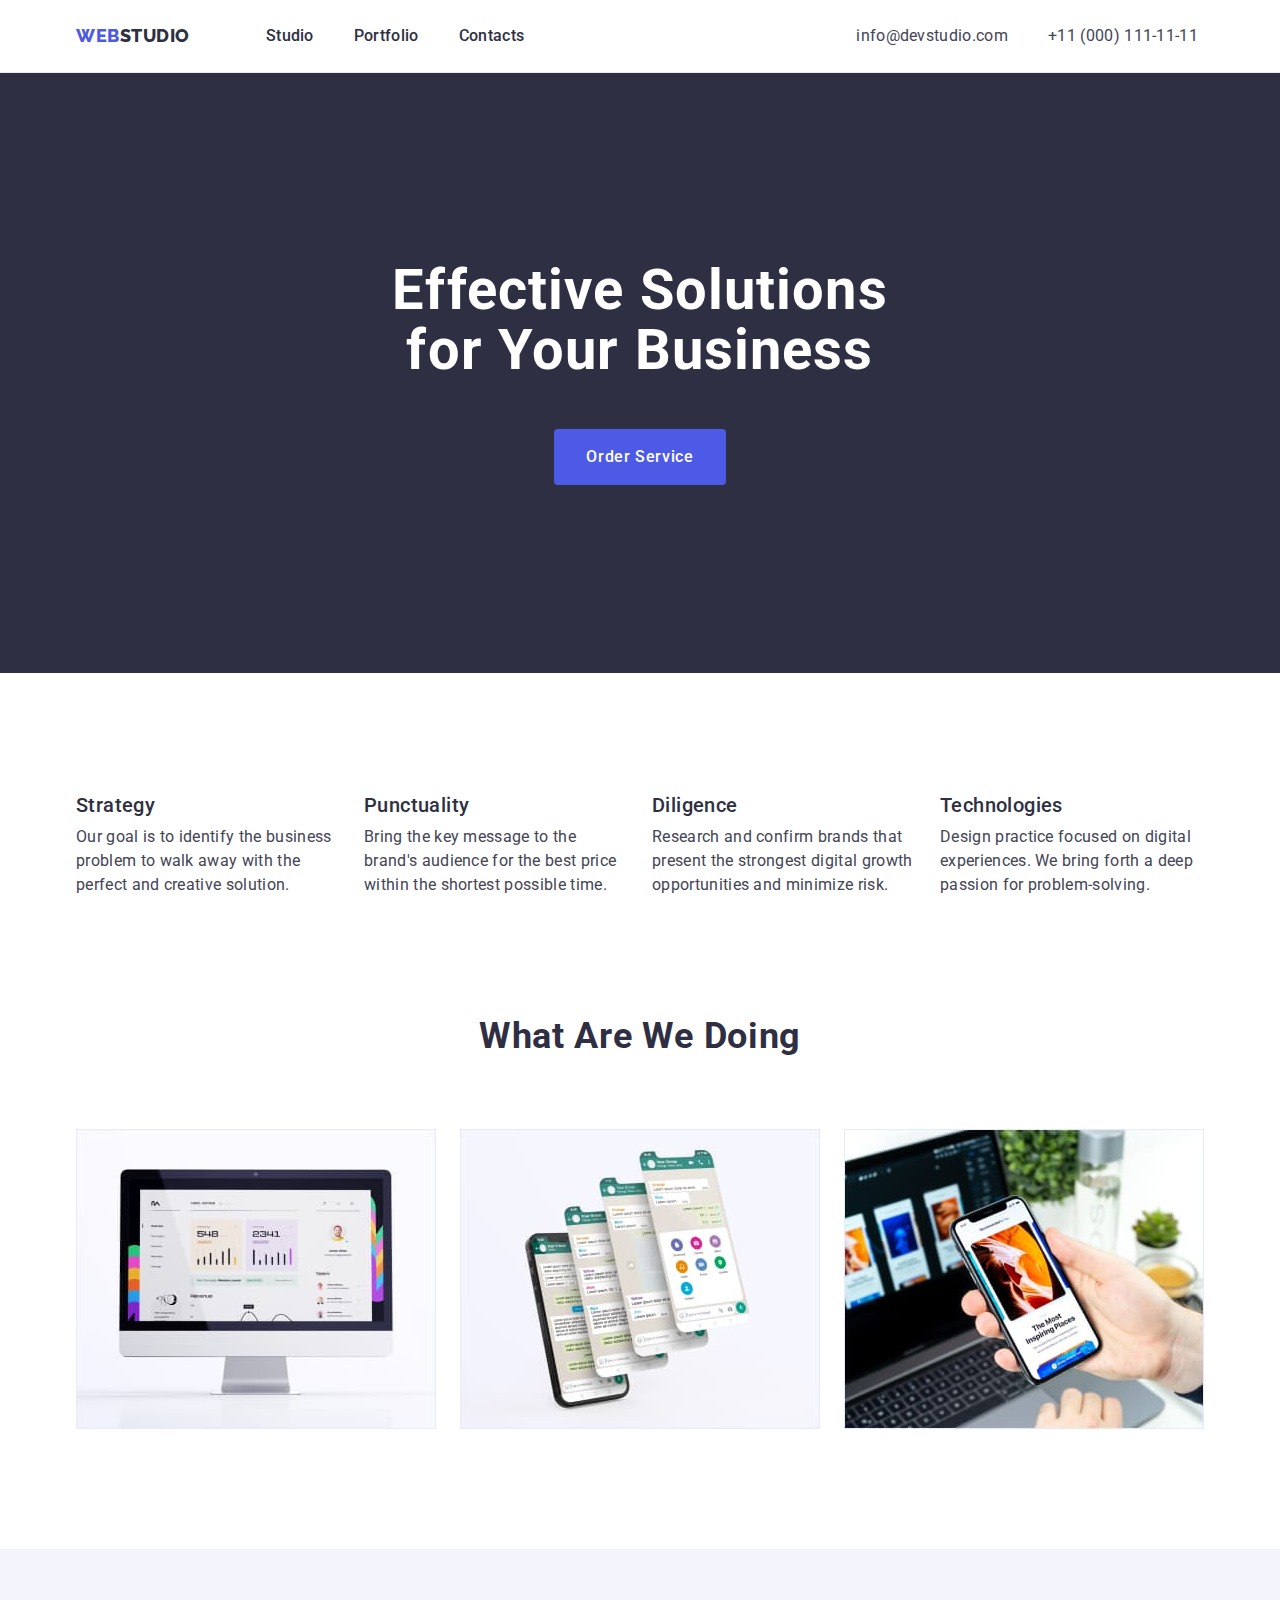
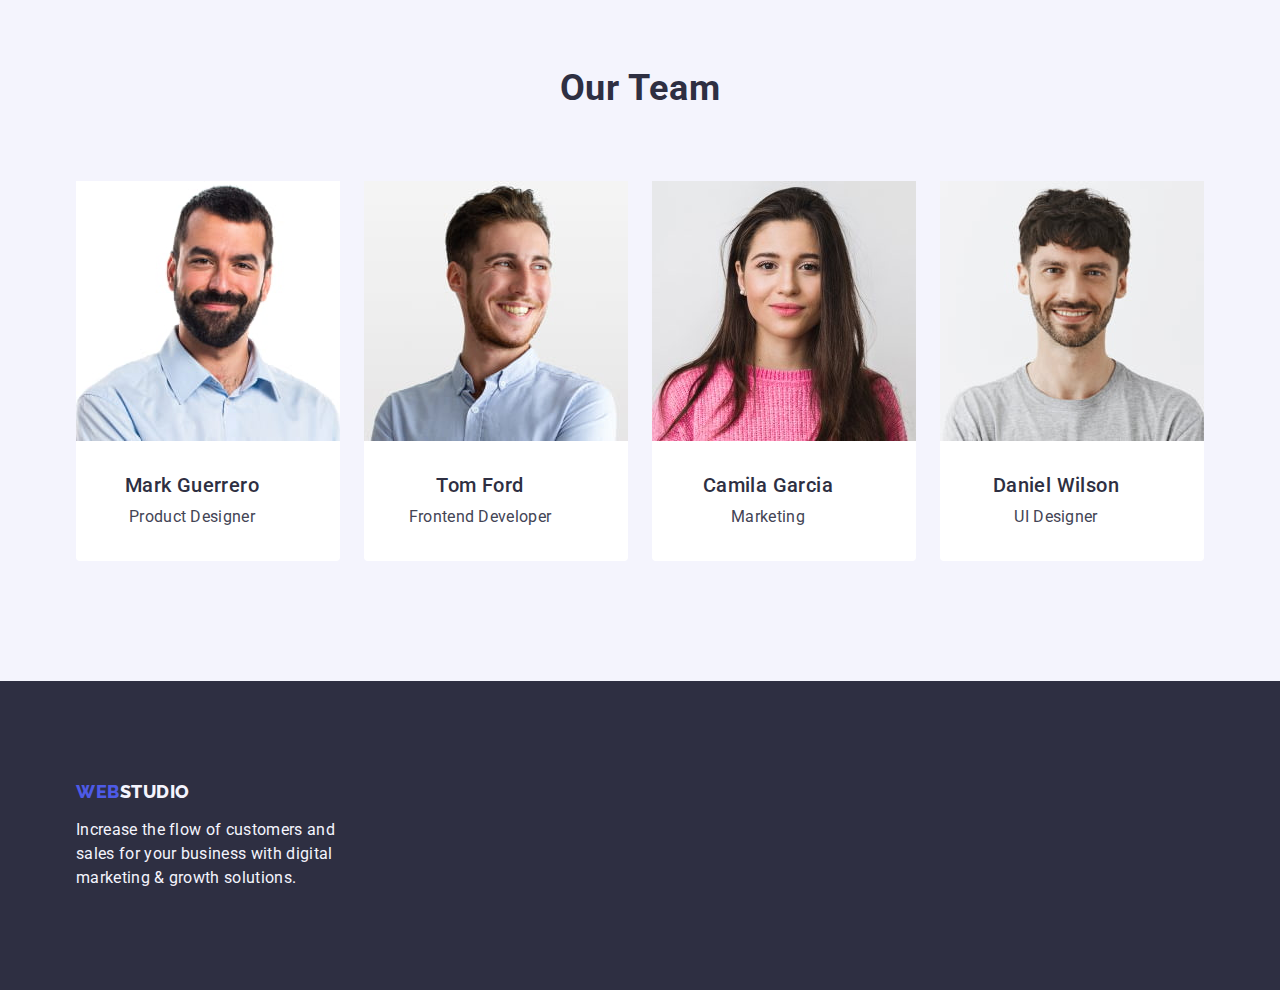
==== commit 0987a116: "correction 6" ====
--- a/index.html
+++ b/index.html
@@ -41,8 +41,8 @@
           </li>
           <li class="nav-item">
             <a href="./portfolio.html" class="nav-link link">Portfolio</a>
-          </li class="nav-item">
-          <li><a href="" class="nav-link link">Contacts</a></li>
+          </li>
+          <li  class="nav-item"><a href="" class="nav-link link">Contacts</a></li>
         </ul>
       </nav>
       <address class="address link">
--- a/css/styles.css
+++ b/css/styles.css
@@ -95,11 +95,10 @@
 }
 .site-nav{
     display: flex;
-    margin-left: 76px;
-}
-
-.nav-item:not(:last-child){
-    margin-right: 40px;
+    gap: 40px
+}
+
+.nav-item{
     gap: 40px
 }
 
@@ -124,13 +123,10 @@
 .address-list{
     display: flex;
     margin-left: 332px;
-
-}
-
-.address-item + .address-item{
-    margin-left: 40px;
     gap: 40px;
-}
+
+}
+
 
  .address-link {
     display: block;
@@ -209,15 +205,10 @@
 
  .feature-list{
     display: flex;
- }
-
- .feature-items{
-    gap: 24px;
- }
-
- .feature-items:not(:last-child){
-    margin-right: 24px;
- }
+    gap: 24px
+ }
+
+
 .features-items-headline{
     color: var(--title-text-colour);
     font-weight: 500;
@@ -240,7 +231,6 @@
 }
 .doing-list{
     display: flex;
-    margin-top: 72px;
     gap: 24px;
     
 }
@@ -267,8 +257,9 @@
 }
 .team-content{
     width: 232px;
-    margin: 32px 16px;
+    padding: 32px 16px;
     text-align: center;
+    border-radius: 0px 0px 4px 4px
     
 }
 .team-items-headline{
@@ -340,7 +331,8 @@
     margin-left: auto;
     margin-right: auto;
     justify-content: center;
-    margin-bottom: 72px
+    margin-bottom: 72px;
+    gap: 24px
     
 
 }
@@ -362,9 +354,7 @@
 
 }
 
-.portfolio-items-button:not(:last-child){
-    margin-right: 24px;
-}
+
 
 .portfolio-buttons:hover,
 .portfolio-buttons:focus{
@@ -379,29 +369,15 @@
 
     display: flex;
     flex-wrap: wrap;
-
-    margin-left: calc( -1 * var(--portfolio-images-gap));
-    margin-top: calc(-1 * var(--portfolio-images-gap));
-    margin-top: 72px;
-    margin-bottom: 120px;
-    
-}
-
-.portfolio-list-works{
-/* > .items{ */
-    flex-basis: calc(100% / 3 - 24px);
-    margin-left: var(--portfolio-images-gap);
-    margin-top: var(--portfolio-images-gap);
     column-gap: 24px;
     row-gap: 48px;
 }
+
 .portfolio-items{
-    width: calc((100% - 48px) / 3);
-}
-.cart-thumb{
-border: 1px solid #E7E9FC;
-}
-
+    border: 1px solid #E7E9FC;
+    border-top: none;
+    width: calc((100% - 48px) / 3)
+}
 
 .portfolio-title{
     font-weight: 500;
@@ -409,6 +385,7 @@
     line-height: 1.2;
     letter-spacing: 0.02em;
     color: var(--title-text-colour);
+    margin-bottom: 8px;
 }
 
 .portfolio-text{
@@ -420,6 +397,8 @@
 }
 
 .cart-content{
-padding: 0px 16px;
-margin: 32px 0;
-}
+   padding: 32px 16px;
+   border: 1px solid #e7e9fc;
+
+
+}
